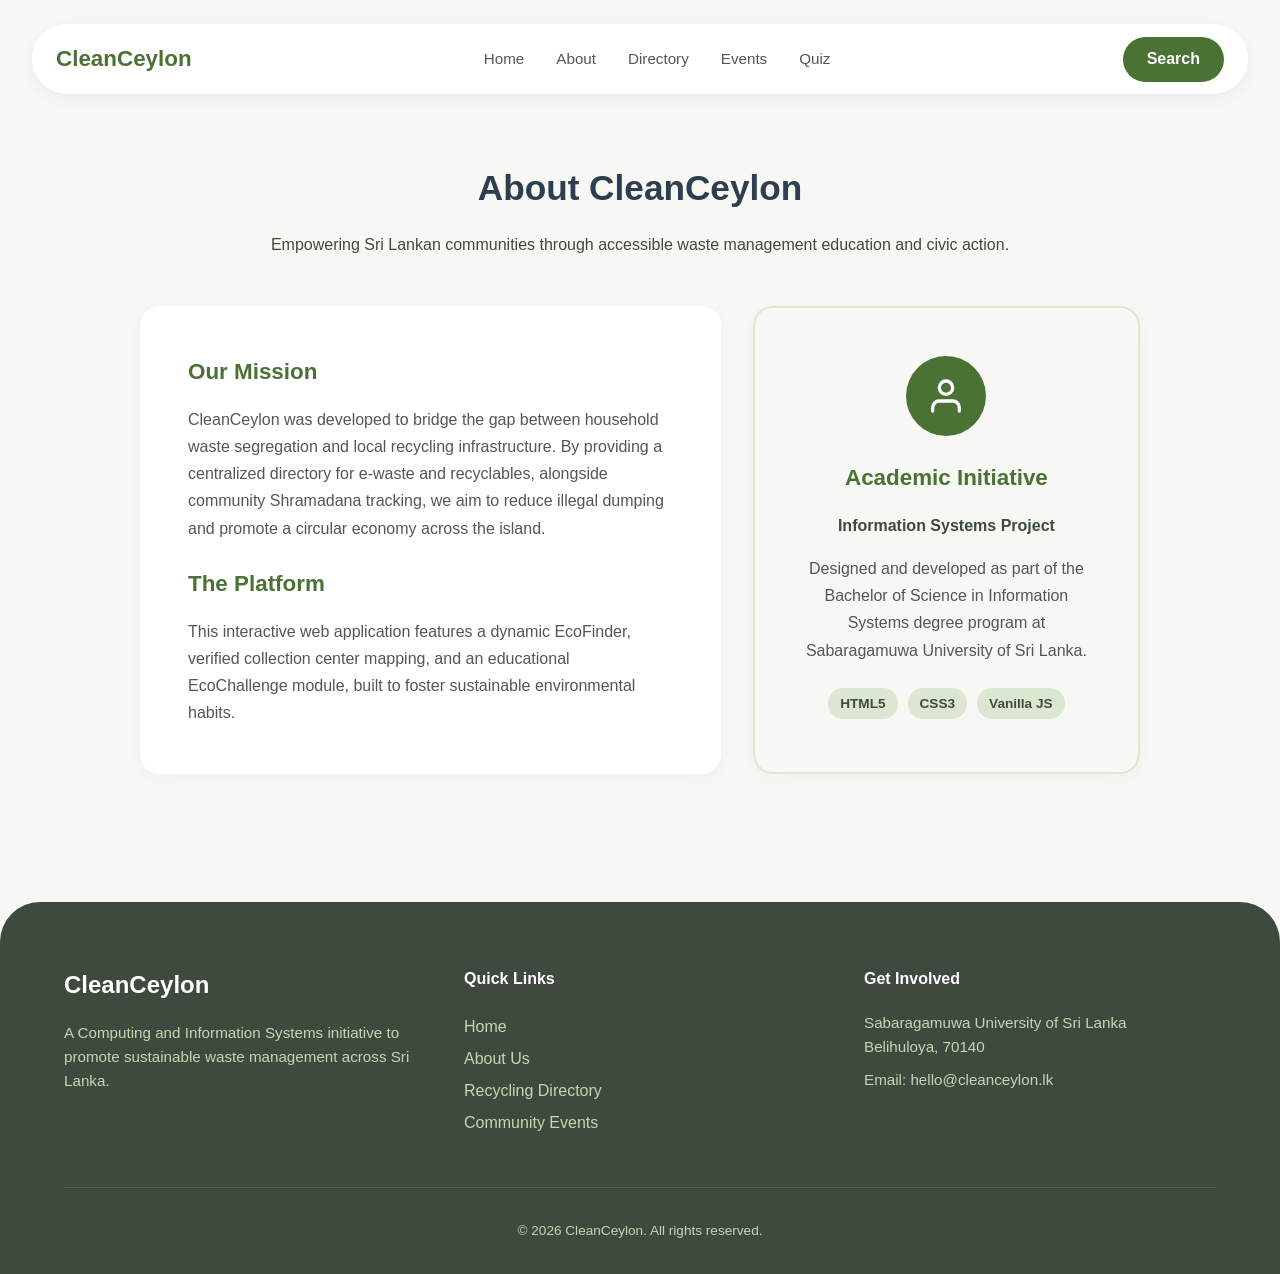
==== about.html @ 1c7d9099 "about page added" ====
<!DOCTYPE html>
<html lang="en">
<head>
    <meta charset="UTF-8">
    <meta name="viewport" content="width=device-width, initial-scale=1.0">
    <title>About Us | CleanCeylon</title>
    <link rel="stylesheet" href="css/style.css">
</head>
<body>
    <!-- Global Header -->
    <header class="header-container">
        <nav class="navbar">
            <div class="logo">CleanCeylon</div>
            <ul class="nav-links">
                <li><a href="index.html">Home</a></li>
                <li><a href="about.html">About</a></li>
                <li><a href="directory.html">Directory</a></li>
                <li><a href="events.html">Events</a></li>
                <li><a href="quiz.html">Quiz</a></li>
            </ul>
            <a href="index.html#ecofinder" class="btn nav-btn">Search</a>
        </nav>
    </header>
    
    <main>
        <section class="feature-section" style="padding-top: 10rem;">
            <h2>About CleanCeylon</h2>
            <p>Empowering Sri Lankan communities through accessible waste management education and civic action.</p>
            
            <div class="about-grid">
                <!-- Project Mission -->
                <div class="about-card text-card">
                    <h3>Our Mission</h3>
                    <p>CleanCeylon was developed to bridge the gap between household waste segregation and local recycling infrastructure. By providing a centralized directory for e-waste and recyclables, alongside community Shramadana tracking, we aim to reduce illegal dumping and promote a circular economy across the island.</p>
                    <h3 style="margin-top: 1.5rem;">The Platform</h3>
                    <p>This interactive web application features a dynamic EcoFinder, verified collection center mapping, and an educational EcoChallenge module, built to foster sustainable environmental habits.</p>
                </div>
                
                <!-- Developer / Academic Background -->
                <div class="about-card profile-card">
                    <div class="profile-icon">
                        <svg width="40" height="40" viewBox="0 0 24 24" fill="none" stroke="currentColor" stroke-width="2" stroke-linecap="round" stroke-linejoin="round"><path d="M20 21v-2a4 4 0 0 0-4-4H8a4 4 0 0 0-4 4v2"></path><circle cx="12" cy="7" r="4"></circle></svg>
                    </div>
                    <h3>Academic Initiative</h3>
                    <p class="profile-title">Information Systems Project</p>
                    <p>Designed and developed as part of the Bachelor of Science in Information Systems degree program at Sabaragamuwa University of Sri Lanka.</p>
                    <div class="tech-stack">
                        <span class="tech-badge">HTML5</span>
                        <span class="tech-badge">CSS3</span>
                        <span class="tech-badge">Vanilla JS</span>
                    </div>
                </div>
            </div>
        </section>
    </main>

    <!-- Global Footer -->
    <footer class="footer-container">
        <div class="footer-grid">
            <div class="footer-brand">
                <h3>CleanCeylon</h3>
                <p>A Computing and Information Systems initiative to promote sustainable waste management across Sri Lanka.</p>
            </div>
            
            <div class="footer-links">
                <h4>Quick Links</h4>
                <ul>
                    <li><a href="index.html">Home</a></li>
                    <li><a href="about.html">About Us</a></li>
                    <li><a href="directory.html">Recycling Directory</a></li>
                    <li><a href="events.html">Community Events</a></li>
                </ul>
            </div>
            
            <div class="footer-contact">
                <h4>Get Involved</h4>
                <p>Sabaragamuwa University of Sri Lanka<br>Belihuloya, 70140</p>
                <p>Email: hello@cleanceylon.lk</p>
            </div>
        </div>
        
        <div class="footer-bottom">
            <p>&copy; 2026 CleanCeylon. All rights reserved.</p>
        </div>
    </footer>

    <script src="main.js"></script>
</body>
</html>
---- css/style.css ----
/* =========================================
   Global Reset & Cream Theme (System Fonts)
   ========================================= */
* {
    margin: 0;
    padding: 0;
    box-sizing: border-box;
    font-family: -apple-system, BlinkMacSystemFont, "Segoe UI", Roboto, Helvetica, Arial, sans-serif;
}

body {
    background-color: #f7f8f3; 
    color: #3e4a3d;
    line-height: 1.6;
}

/* =========================================
   Pill-Shaped Navbar
   ========================================= */
.header-container {
    padding: 1.5rem 2rem;
    position: absolute;
    width: 100%;
    z-index: 100;
}

.navbar {
    display: flex;
    justify-content: space-between;
    align-items: center;
    background-color: #ffffff;
    padding: 0.8rem 1.5rem;
    border-radius: 50px;
    box-shadow: 0 4px 15px rgba(0,0,0,0.05);
}

.logo {
    font-size: 1.4rem;
    font-weight: bold;
    color: #4b7235;
}

.nav-links {
    list-style: none;
    display: flex;
    gap: 2rem;
}

.nav-links a {
    color: #555;
    text-decoration: none;
    font-weight: 500;
    font-size: 0.95rem;
}

.nav-btn {
    padding: 0.6rem 1.5rem !important;
}

/* =========================================
   Hero Section 
   ========================================= */
.hero {
    background: linear-gradient(rgba(0,0,0,0.2), rgba(0,0,0,0.4)), url('https://images.unsplash.com/photo-1518173946687-a4c8892bbd9f?q=80&w=2000&auto=format&fit=crop') center/cover;
    margin: 1rem;
    border-radius: 30px;
    padding: 10rem 2rem 12rem 2rem;
    color: white;
    text-align: left;
}

.hero-content {
    max-width: 800px;
    margin-left: 2rem;
}

.badge {
    background: rgba(255,255,255,0.2);
    padding: 0.4rem 1rem;
    border-radius: 20px;
    font-size: 0.9rem;
    backdrop-filter: blur(5px);
}

.hero h1 {
    font-size: 4rem;
    margin: 1rem 0;
    line-height: 1.1;
}

.hero p {
    font-size: 1.1rem;
    margin-bottom: 2rem;
}

.outline-btn {
    background-color: transparent;
    border: 2px solid white;
}

.outline-btn:hover {
    background-color: white;
    color: #4b7235;
}

/* =========================================
   Floating Search Bar (EcoFinder)
   ========================================= */
.floating-search {
    margin: -5rem auto 3rem auto;
    background: #dce7d1;
    max-width: 800px;
    padding: 1rem;
    border-radius: 50px;
    position: relative;
    z-index: 10;
    box-shadow: 0 10px 30px rgba(0,0,0,0.08);
}

.search-container {
    display: flex;
    background: white;
    border-radius: 50px;
    padding: 0.5rem;
}

#searchInput {
    flex: 1;
    border: none;
    padding: 0 1.5rem;
    font-size: 1rem;
    border-radius: 50px;
    outline: none;
    background: transparent;
}

.search-btn {
    background-color: #4b7235;
    padding: 0.8rem 2rem;
}

/* =========================================
   Buttons & Typography
   ========================================= */
.btn {
    background-color: #4b7235;
    color: white;
    padding: 0.8rem 2rem;
    border: none;
    border-radius: 50px;
    font-size: 1rem;
    font-weight: 600;
    cursor: pointer;
    transition: all 0.3s ease;
    text-decoration: none;
    display: inline-block;
}

.btn:hover {
    background-color: #3b5a29;
    transform: translateY(-2px);
}

.feature-section {
    padding: 4rem 5%;
    text-align: center;
}

.feature-section h2 {
    color: #2c3e50;
    font-size: 2.2rem;
    margin-bottom: 1rem;
}

/* =========================================
   Cards Grid (Directory)
   ========================================= */
.directory-grid {
    display: grid;
    grid-template-columns: repeat(auto-fit, minmax(300px, 1fr));
    gap: 2rem;
    margin-top: 3rem;
    text-align: left;
}

.directory-card {
    background: white;
    border-radius: 20px;
    overflow: hidden;
    box-shadow: 0 4px 15px rgba(0,0,0,0.03);
    transition: transform 0.3s ease;
}

.directory-card:hover {
    transform: translateY(-5px);
}

.directory-card img {
    width: 100%;
    height: 200px;
    object-fit: cover;
}

.card-content {
    padding: 1.5rem;
}

.card-content h3 {
    color: #4b7235;
    margin-bottom: 0.5rem;
}

.card-btn {
    margin-top: 1rem;
    width: 100%;
    text-align: center;
}

/* =========================================
   EcoChallenge Quiz
   ========================================= */
.alt-bg {
    background-color: #eaf1e1;
}

.quiz-container {
    background: white;
    max-width: 600px;
    margin: 0 auto;
    padding: 2rem;
    border-radius: 20px;
}

.quiz-btn {
    background-color: white;
    color: #333;
    border: 2px solid #4b7235;
    width: 100%;
    margin-bottom: 10px;
}

.quiz-btn:hover {
    background-color: #eaf1e1;
}

/* Dynamic JS Result Styling */
.result-card {
    background-color: white;
    padding: 1.5rem;
    border-radius: 20px;
    margin-top: 1rem;
    text-align: left;
}

.category-label {
    display: flex;
    align-items: center;
    gap: 8px;
    margin-bottom: 0.5rem;
}

/* =========================================
   Modern Footer
   ========================================= */
.footer-container {
    background-color: #3e4a3d; 
    color: #eaf1e1;
    padding: 4rem 5% 2rem 5%;
    margin-top: 4rem;
    border-top-left-radius: 40px;
    border-top-right-radius: 40px;
}

.footer-grid {
    display: grid;
    grid-template-columns: repeat(auto-fit, minmax(250px, 1fr));
    gap: 3rem;
    margin-bottom: 3rem;
}

.footer-brand h3 {
    color: #ffffff;
    font-size: 1.5rem;
    margin-bottom: 1rem;
}

.footer-brand p, .footer-contact p {
    color: #c4d7b2;
    font-size: 0.95rem;
    line-height: 1.6;
    margin-bottom: 0.5rem;
}

.footer-links h4, .footer-contact h4 {
    color: #ffffff;
    margin-bottom: 1.2rem;
    font-weight: 600;
}

.footer-links ul {
    list-style: none;
}

.footer-links a {
    color: #c4d7b2;
    text-decoration: none;
    line-height: 2;
    transition: color 0.3s ease;
}

.footer-links a:hover {
    color: #ffffff;
}

.footer-bottom {
    text-align: center;
    padding-top: 2rem;
    border-top: 1px solid rgba(255, 255, 255, 0.1);
    color: #c4d7b2;
    font-size: 0.85rem;
}
/* =========================================
   Community Cleanups (Events)
   ========================================= */
.event-grid {
    display: grid;
    grid-template-columns: repeat(auto-fit, minmax(300px, 1fr));
    gap: 2rem;
    margin-top: 3rem;
    text-align: left;
}

.event-card {
    background: white;
    border-radius: 20px;
    padding: 2rem;
    box-shadow: 0 4px 15px rgba(0,0,0,0.03);
    border-left: 5px solid #4b7235;
    transition: transform 0.3s ease;
}

.event-card:hover {
    transform: translateY(-5px);
}

.event-card h3 {
    color: #4b7235;
    margin-bottom: 1rem;
    font-size: 1.3rem;
}

.event-meta {
    display: flex;
    align-items: center;
    gap: 10px;
    color: #555;
    margin-bottom: 0.8rem;
    font-size: 0.95rem;
}

.volunteer-count {
    font-weight: 600;
    color: #3e4a3d;
    margin: 1.5rem 0 1rem 0;
    display: flex;
    align-items: center;
    gap: 10px;
}

.rsvp-btn {
    width: 100%;
    text-align: center;
    background-color: #f7f8f3;
    color: #4b7235;
    border: 2px solid #4b7235;
}

.rsvp-btn:hover {
    background-color: #4b7235;
    color: white;
}

/* State when user clicks to join */
.rsvp-btn.joined {
    background-color: #4b7235;
    color: white;
    cursor: default;
}
/* =========================================
   Mobile Responsiveness (Media Queries)
   ========================================= */
@media (max-width: 768px) {
    /* Stack Navbar */
    .header-container {
        padding: 1rem;
    }
    .navbar {
        flex-direction: column;
        gap: 1rem;
        padding: 1rem;
        border-radius: 25px;
    }
    .nav-links {
        flex-wrap: wrap;
        justify-content: center;
        gap: 1rem;
    }

    /* Adjust Hero Section & Typography */
    .hero {
        padding: 12rem 1rem 8rem 1rem;
        text-align: center;
    }
    .hero-content {
        margin-left: 0;
    }
    .hero h1 {
        font-size: 2.5rem; /* Smaller text for mobile */
    }

    /* Fix Floating Search Bar */
    .floating-search {
        margin: -3rem 1rem 2rem 1rem;
        border-radius: 25px;
    }
    .search-container {
        flex-direction: column;
        background: transparent;
        gap: 10px;
    }
    #searchInput {
        background: white;
        padding: 1rem;
        width: 100%;
    }
    .search-btn {
        width: 100%;
    }

    /* Container Padding */
    .feature-section, .quiz-container, .report-form {
        padding: 2rem 1.5rem;
        margin-left: 1rem;
        margin-right: 1rem;
    }

    /* Footer adjustments */
    .footer-container {
        padding: 3rem 1.5rem 1.5rem 1.5rem;
        border-top-left-radius: 25px;
        border-top-right-radius: 25px;
    }
}
/* =========================================
   Report Form
   ========================================= */
.report-form {
    background: white;
    max-width: 600px;
    margin: 2rem auto 0;
    padding: 2.5rem;
    border-radius: 20px;
    text-align: left;
    box-shadow: 0 4px 15px rgba(0,0,0,0.03);
}

.form-group {
    margin-bottom: 1.5rem;
}

.form-group label {
    display: block;
    margin-bottom: 0.5rem;
    color: #4b7235;
    font-weight: 600;
    font-size: 0.95rem;
}

.form-group input[type="text"],
.form-group textarea,
.form-group input[type="file"] {
    width: 100%;
    padding: 0.8rem 1rem;
    border: 2px solid #dce7d1;
    border-radius: 10px;
    font-size: 1rem;
    transition: border-color 0.3s;
    font-family: inherit;
}

.form-group input:focus,
.form-group textarea:focus {
    outline: none;
    border-color: #4b7235;
}

.form-feedback {
    margin-top: 1rem;
    font-weight: 600;
    text-align: center;
}
/* =========================================
   FAQ Accordion
   ========================================= */
.faq-container {
    max-width: 800px;
    margin: 2rem auto 0;
    text-align: left;
}

.faq-item {
    background: white;
    margin-bottom: 1rem;
    border-radius: 15px;
    box-shadow: 0 4px 10px rgba(0,0,0,0.02);
    overflow: hidden;
}

.faq-question {
    width: 100%;
    background: none;
    border: none;
    padding: 1.5rem;
    font-size: 1.1rem;
    font-weight: 600;
    color: #3e4a3d;
    text-align: left;
    display: flex;
    justify-content: space-between;
    align-items: center;
    cursor: pointer;
    transition: background-color 0.3s ease;
}

.faq-question:hover {
    background-color: #f7f8f3;
}

.faq-icon {
    transition: transform 0.3s ease;
    color: #4b7235;
}

.faq-question.active .faq-icon {
    transform: rotate(45deg); /* Rotates the + into an x */
}

.faq-answer {
    max-height: 0;
    overflow: hidden;
    transition: max-height 0.3s ease;
    background-color: white;
}

.faq-answer p {
    padding: 0 1.5rem 1.5rem 1.5rem;
    color: #555;
    margin: 0;
    font-size: 0.95rem;
}
/* =========================================
   About Us Page
   ========================================= */
.about-grid {
    display: grid;
    grid-template-columns: 3fr 2fr;
    gap: 2rem;
    max-width: 1000px;
    margin: 3rem auto 0;
    text-align: left;
}

.about-card {
    background: white;
    border-radius: 20px;
    padding: 3rem;
    box-shadow: 0 4px 15px rgba(0,0,0,0.03);
}

.about-card h3 {
    color: #4b7235;
    margin-bottom: 1rem;
    font-size: 1.4rem;
}

.about-card p {
    color: #555;
    line-height: 1.7;
}

.profile-card {
    background-color: #f7f8f3;
    border: 2px solid #dce7d1;
    text-align: center;
}

.profile-icon {
    width: 80px;
    height: 80px;
    background-color: #4b7235;
    color: white;
    border-radius: 50%;
    display: flex;
    align-items: center;
    justify-content: center;
    margin: 0 auto 1.5rem auto;
}

.profile-title {
    font-weight: 600;
    color: #3e4a3d !important;
    margin-bottom: 1rem;
}

.tech-stack {
    display: flex;
    flex-wrap: wrap;
    gap: 10px;
    justify-content: center;
    margin-top: 1.5rem;
}

.tech-badge {
    background-color: #dce7d1;
    color: #3e4a3d;
    padding: 5px 12px;
    border-radius: 15px;
    font-size: 0.85rem;
    font-weight: 600;
}

/* Update Media Query for About Grid */
@media (max-width: 768px) {
    .about-grid {
        grid-template-columns: 1fr;
    }
}
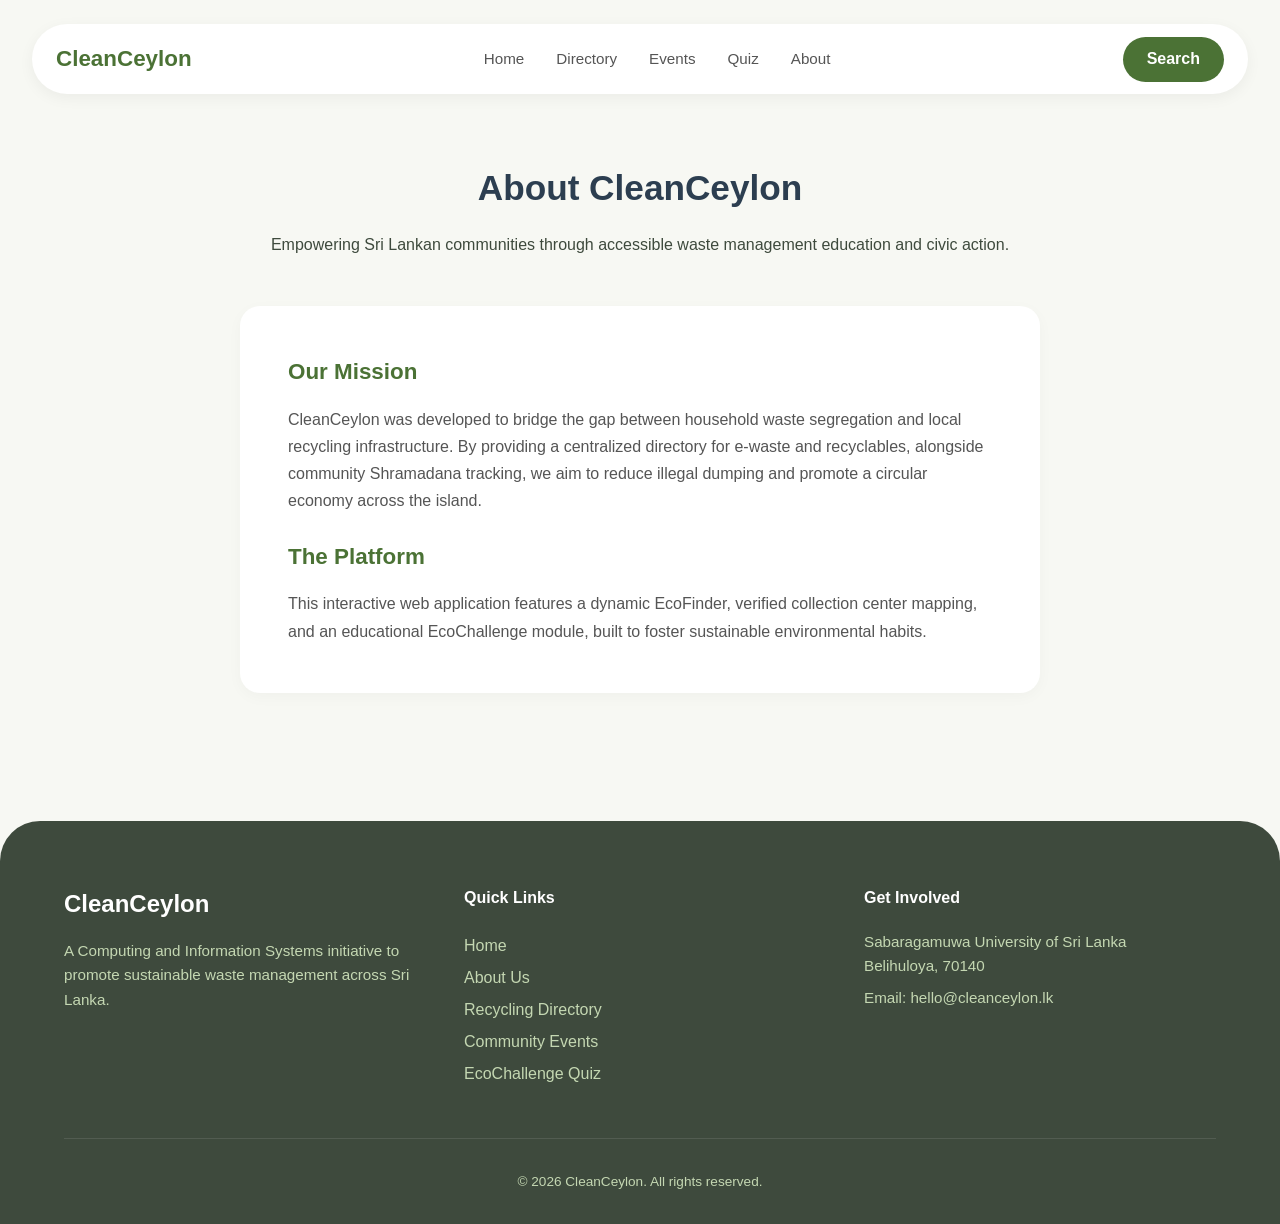
==== commit cb1d83f2: "did some modification in navigation bar" ====
--- a/about.html
+++ b/about.html
@@ -1,11 +1,13 @@
 <!DOCTYPE html>
 <html lang="en">
+
 <head>
     <meta charset="UTF-8">
     <meta name="viewport" content="width=device-width, initial-scale=1.0">
     <title>About Us | CleanCeylon</title>
     <link rel="stylesheet" href="css/style.css">
 </head>
+
 <body>
     <!-- Global Header -->
     <header class="header-container">
@@ -13,43 +15,35 @@
             <div class="logo">CleanCeylon</div>
             <ul class="nav-links">
                 <li><a href="index.html">Home</a></li>
-                <li><a href="about.html">About</a></li>
                 <li><a href="directory.html">Directory</a></li>
                 <li><a href="events.html">Events</a></li>
                 <li><a href="quiz.html">Quiz</a></li>
+                <li><a href="about.html">About</a></li>
             </ul>
             <a href="index.html#ecofinder" class="btn nav-btn">Search</a>
         </nav>
     </header>
-    
+
     <main>
         <section class="feature-section" style="padding-top: 10rem;">
             <h2>About CleanCeylon</h2>
             <p>Empowering Sri Lankan communities through accessible waste management education and civic action.</p>
-            
+
+            <!-- Developer / Academic Background -->
             <div class="about-grid">
                 <!-- Project Mission -->
                 <div class="about-card text-card">
                     <h3>Our Mission</h3>
-                    <p>CleanCeylon was developed to bridge the gap between household waste segregation and local recycling infrastructure. By providing a centralized directory for e-waste and recyclables, alongside community Shramadana tracking, we aim to reduce illegal dumping and promote a circular economy across the island.</p>
+                    <p>CleanCeylon was developed to bridge the gap between household waste segregation and local
+                        recycling infrastructure. By providing a centralized directory for e-waste and recyclables,
+                        alongside community Shramadana tracking, we aim to reduce illegal dumping and promote a
+                        circular economy across the island.</p>
                     <h3 style="margin-top: 1.5rem;">The Platform</h3>
-                    <p>This interactive web application features a dynamic EcoFinder, verified collection center mapping, and an educational EcoChallenge module, built to foster sustainable environmental habits.</p>
+                    <p>This interactive web application features a dynamic EcoFinder, verified collection center
+                        mapping, and an educational EcoChallenge module, built to foster sustainable environmental
+                        habits.</p>
                 </div>
-                
-                <!-- Developer / Academic Background -->
-                <div class="about-card profile-card">
-                    <div class="profile-icon">
-                        <svg width="40" height="40" viewBox="0 0 24 24" fill="none" stroke="currentColor" stroke-width="2" stroke-linecap="round" stroke-linejoin="round"><path d="M20 21v-2a4 4 0 0 0-4-4H8a4 4 0 0 0-4 4v2"></path><circle cx="12" cy="7" r="4"></circle></svg>
-                    </div>
-                    <h3>Academic Initiative</h3>
-                    <p class="profile-title">Information Systems Project</p>
-                    <p>Designed and developed as part of the Bachelor of Science in Information Systems degree program at Sabaragamuwa University of Sri Lanka.</p>
-                    <div class="tech-stack">
-                        <span class="tech-badge">HTML5</span>
-                        <span class="tech-badge">CSS3</span>
-                        <span class="tech-badge">Vanilla JS</span>
-                    </div>
-                </div>
+            </div>
             </div>
         </section>
     </main>
@@ -59,9 +53,10 @@
         <div class="footer-grid">
             <div class="footer-brand">
                 <h3>CleanCeylon</h3>
-                <p>A Computing and Information Systems initiative to promote sustainable waste management across Sri Lanka.</p>
+                <p>A Computing and Information Systems initiative to promote sustainable waste management across Sri
+                    Lanka.</p>
             </div>
-            
+
             <div class="footer-links">
                 <h4>Quick Links</h4>
                 <ul>
@@ -69,16 +64,17 @@
                     <li><a href="about.html">About Us</a></li>
                     <li><a href="directory.html">Recycling Directory</a></li>
                     <li><a href="events.html">Community Events</a></li>
+                    <li><a href="quiz.html">EcoChallenge Quiz</a></li>
                 </ul>
             </div>
-            
+
             <div class="footer-contact">
                 <h4>Get Involved</h4>
                 <p>Sabaragamuwa University of Sri Lanka<br>Belihuloya, 70140</p>
                 <p>Email: hello@cleanceylon.lk</p>
             </div>
         </div>
-        
+
         <div class="footer-bottom">
             <p>&copy; 2026 CleanCeylon. All rights reserved.</p>
         </div>
@@ -86,4 +82,5 @@
 
     <script src="main.js"></script>
 </body>
+
 </html>
--- a/css/style.css
+++ b/css/style.css
@@ -61,7 +61,7 @@
    Hero Section 
    ========================================= */
 .hero {
-    background: linear-gradient(rgba(0,0,0,0.2), rgba(0,0,0,0.4)), url('https://images.unsplash.com/photo-1518173946687-a4c8892bbd9f?q=80&w=2000&auto=format&fit=crop') center/cover;
+    background: linear-gradient(rgba(0,0,0,0.2), rgba(0,0,0,0.4)), url('/Images/hero.jpg') center/cover;
     margin: 1rem;
     border-radius: 30px;
     padding: 10rem 2rem 12rem 2rem;
@@ -217,48 +217,26 @@
 }
 
 /* =========================================
-   EcoChallenge Quiz
-   ========================================= */
-.alt-bg {
-    background-color: #eaf1e1;
-}
-
-.quiz-container {
-    background: white;
-    max-width: 600px;
-    margin: 0 auto;
-    padding: 2rem;
-    border-radius: 20px;
+   Quiz Options - 3 Column Layout
+   ========================================= */
+.options {
+    display: grid;
+    grid-template-columns: repeat(3, 1fr); /* Forces 3 buttons in one row */
+    gap: 1.5rem;
+    margin: 2rem 0;
 }
 
 .quiz-btn {
-    background-color: white;
-    color: #333;
-    border: 2px solid #4b7235;
     width: 100%;
-    margin-bottom: 10px;
-}
-
-.quiz-btn:hover {
-    background-color: #eaf1e1;
-}
-
-/* Dynamic JS Result Styling */
-.result-card {
-    background-color: white;
-    padding: 1.5rem;
-    border-radius: 20px;
-    margin-top: 1rem;
-    text-align: left;
-}
-
-.category-label {
+    padding: 1.5rem 1rem;
+    font-size: 1rem;
+    white-space: normal; /* Allows text to wrap if it's long */
     display: flex;
     align-items: center;
-    gap: 8px;
-    margin-bottom: 0.5rem;
-}
-
+    justify-content: center;
+    text-align: center;
+    height: 100%; /* Keeps all 3 buttons the exact same height */
+}
 /* =========================================
    Modern Footer
    ========================================= */
@@ -563,9 +541,9 @@
    ========================================= */
 .about-grid {
     display: grid;
-    grid-template-columns: 3fr 2fr;
+    grid-template-columns: 1fr; /* Changed from 3fr 2fr */
     gap: 2rem;
-    max-width: 1000px;
+    max-width: 800px; /* Reduced slightly for better readability on a single card */
     margin: 3rem auto 0;
     text-align: left;
 }
@@ -634,4 +612,52 @@
     .about-grid {
         grid-template-columns: 1fr;
     }
+}
+/* =========================================
+   Upgraded Eco-Tips Frame Theme
+   ========================================= */
+.tips-grid {
+    display: grid;
+    grid-template-columns: repeat(3, 1fr); /* This strictly forces 3 cards in one row */
+    gap: 2rem;
+    margin-top: 3rem;
+    text-align: left;
+}
+
+.tip-card:hover {
+    transform: translateY(-5px);
+    border-color: #4b7235; /* Dark sage outline on hover */
+    box-shadow: 0 11px 0 #4b7235; /* 3D pop effect */
+}
+
+.tip-icon {
+    margin-bottom: 1.5rem;
+    background: #f7f8f3;
+    width: 60px;
+    height: 60px;
+    border-radius: 18px; /* Squircle frame for the icon */
+    display: flex;
+    align-items: center;
+    justify-content: center;
+    border: 2px solid #dce7d1;
+    transition: all 0.3s ease;
+}
+
+.tip-card:hover .tip-icon {
+    background: #4b7235;
+    border-color: #4b7235;
+    transform: scale(1.1) rotate(5deg);
+}
+
+/* Inverts the SVG icon to white when hovering over the card */
+.tip-card:hover .tip-icon svg {
+    stroke: #ffffff !important; 
+    transition: stroke 0.3s ease;
+}
+
+@media (max-width: 768px) {
+    /* Add this inside your existing mobile media query */
+    .tips-grid {
+        grid-template-columns: 1fr;
+    }
 }
